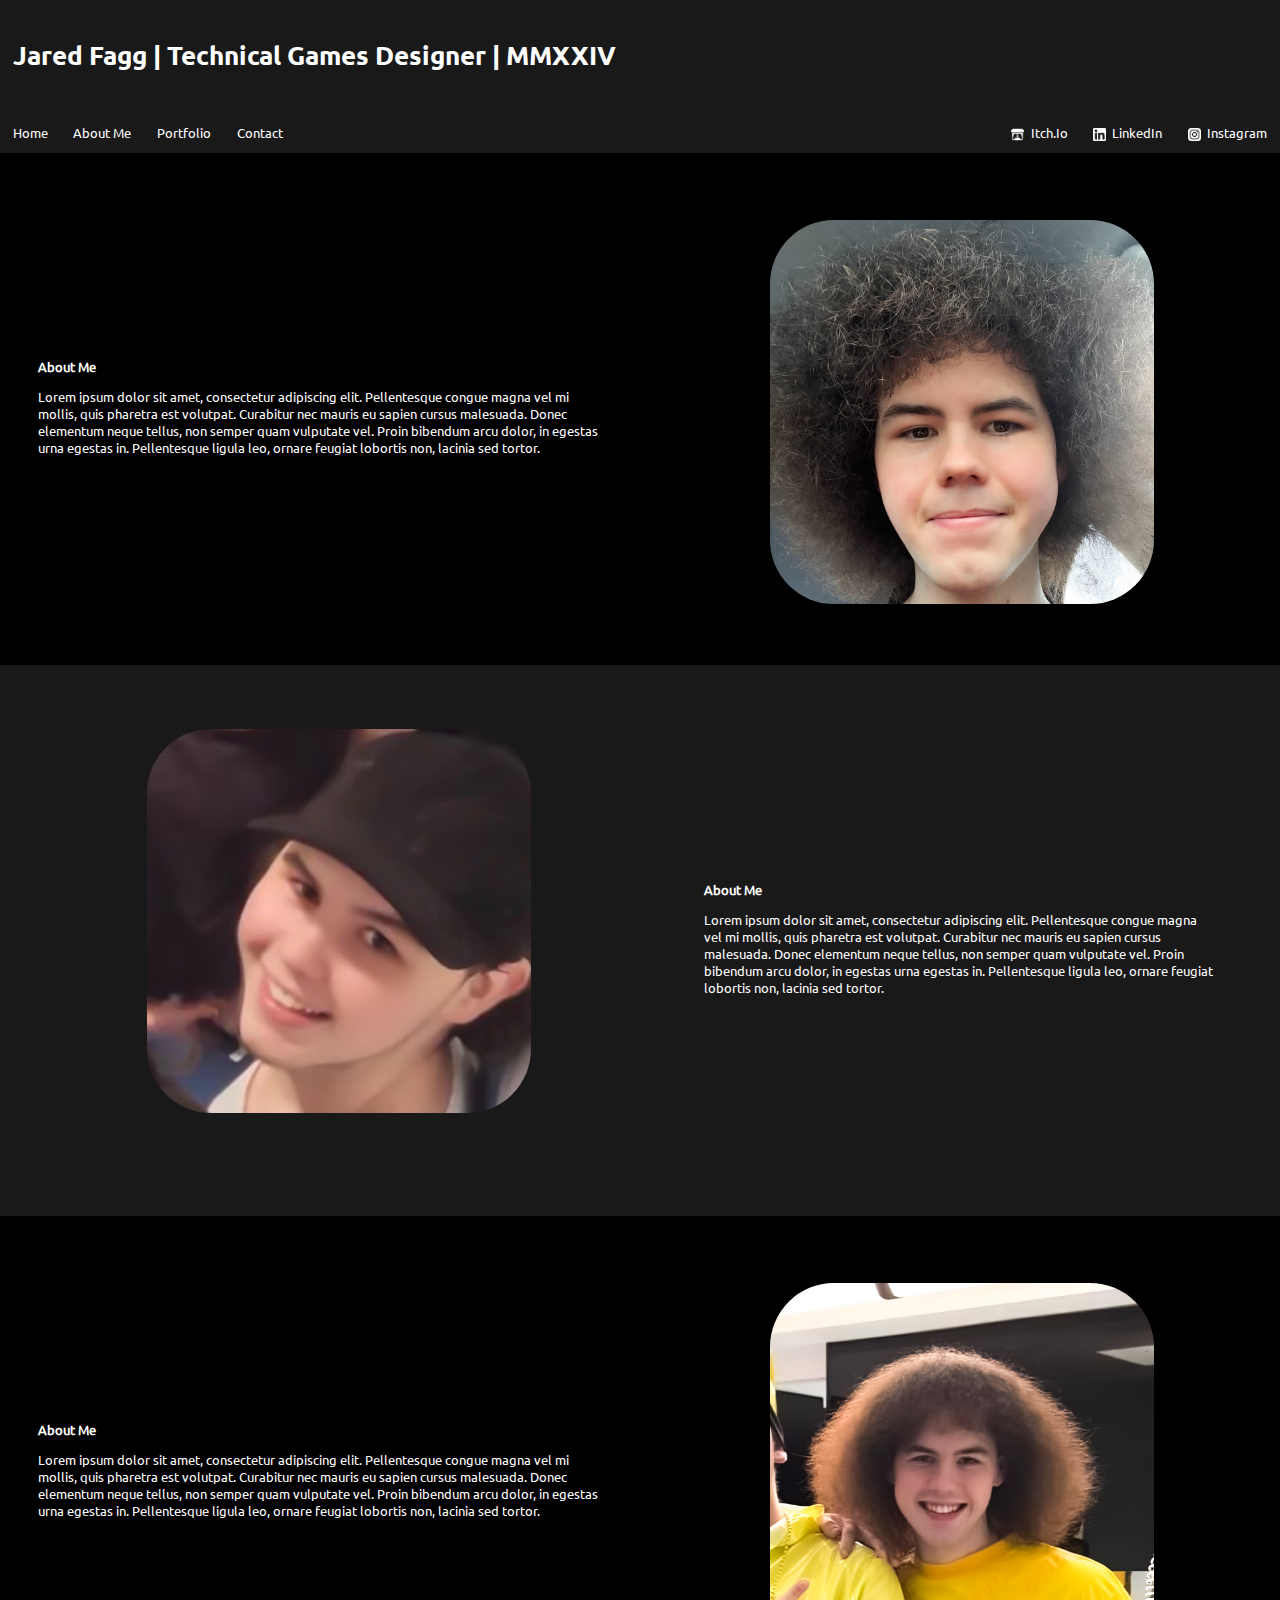
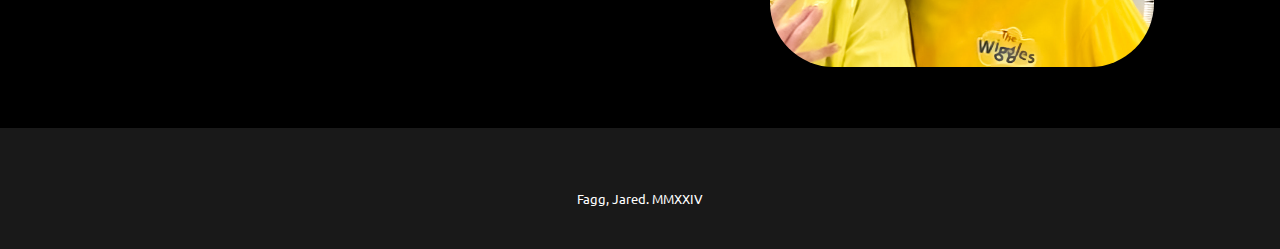
==== aboutme.html @ fb7e1360 "Added Content, Code - Reworked Structure" ====
<!DOCTYPE html>
<html lang="en">
    <head>
        <meta charset="UTF-8">
        <meta http-equiv="X-UA-Compatible" content="IE=edge">
        <meta name="viewport" content="width=device-width, initial scale=1.0">
        <link rel="stylesheet" tpye="text/css" href="css/root.css">
        <link rel="stylesheet" tpye="text/css" href="css/aboutme.css">
        <link rel="icon" type="image/x-icon" href="imgs/PortfolioHeadshot.png">
        <title>Jared Fagg - Technical Games Designer</title>
    </head>
    <body>
        <!-- Top Of Page Bars || Name Bar and Navigation Bar-->
        <div class="NameBar">
            <p class="NameText">Jared Fagg | Technical Games Designer | MMXXIV</p>
        </div>
        <div>
            <ul class="NavBar">
                <li class="NavItem"><a href="index.html">Home</a></li>
                <li class="NavItem"><a href="aboutme.html">About Me</a></li>
                <li class="NavItem"><a href="portfolio.html">Portfolio</a></li>
                <li class="NavItem"><a href="contactme.html">Contact</a></li>
                <li class="RightNavItem"><img class="RightNavImage" src="imgs/InstagramIcon.png"><a href="https://www.instagram.com/tamurasteam/">Instagram</a></li>
                <li class="RightNavItem"><img class="RightNavImage" src="imgs/LinkedInIcon.png"><a href="https://www.linkedin.com/in/jaredfagg/">LinkedIn</a></li>
                <li class="RightNavItem"><img class="RightNavImage" src="imgs/ItchIoIcon.png"><a href="https://tamurasteam.itch.io/">Itch.Io</a></li>
            </ul>
        </div>
        <!-- About Me Introduction-->
        <div class="LeftTextContentPanel">
            <div class="LeftTextLeftPanel">
                <div class="LeftTextLeftPanelContent">
                    <h1>About Me</h1>
                    <p>Lorem ipsum dolor sit amet, consectetur adipiscing elit. Pellentesque congue magna vel mi mollis, quis pharetra est volutpat. Curabitur nec mauris eu sapien cursus 
                        malesuada. Donec elementum neque tellus, non semper quam vulputate vel. Proin bibendum arcu dolor, in egestas urna egestas in. Pellentesque ligula leo, ornare feugiat 
                        lobortis non, lacinia sed tortor.</p>
                </div>
            </div>
            <div class="LeftTextRightPanel">
                <div class="LeftTextRightPanelContent">
                    <img class="SingleImage" src="imgs/headhots/Profile1.jpg">
                </div>
            </div>
         </div>
         <!-- Middle About Me Panel-->
         <div class="RightTextContentPanel">
            <div class="RightTextLeftPanel">
                <img class="SingleImage" src="imgs/headhots/Profile2.jpg">
                </div>
            </div>
            <div class="RightTextRightPanel">
                <div class="RightTextRightPanelContent">
                    <div class="RightTextLeftPanelContent">
                        <h1>About Me</h1>
                        <p>Lorem ipsum dolor sit amet, consectetur adipiscing elit. Pellentesque congue magna vel mi mollis, quis pharetra est volutpat. Curabitur nec mauris eu sapien cursus 
                            malesuada. Donec elementum neque tellus, non semper quam vulputate vel. Proin bibendum arcu dolor, in egestas urna egestas in. Pellentesque ligula leo, ornare feugiat 
                            lobortis non, lacinia sed tortor.</p>
                </div>
            </div>
         </div>
        <!-- Bottom About Me Panel -->
        <div class="LeftTextContentPanel">
            <div class="LeftTextLeftPanel">
                <div class="LeftTextLeftPanelContent">
                    <h1>About Me</h1>
                    <p>Lorem ipsum dolor sit amet, consectetur adipiscing elit. Pellentesque congue magna vel mi mollis, quis pharetra est volutpat. Curabitur nec mauris eu sapien cursus 
                        malesuada. Donec elementum neque tellus, non semper quam vulputate vel. Proin bibendum arcu dolor, in egestas urna egestas in. Pellentesque ligula leo, ornare feugiat 
                        lobortis non, lacinia sed tortor.</p>
                </div>
            </div>
            <div class="LeftTextRightPanel">
                <div class="LeftTextRightPanelContent">
                    <img class="SingleImage" src="imgs/headhots/Profile3.png">
                </div>
            </div>
         </div>
        <!-- Footer Section -->
        <div class="Footer">
            <p>&nbsp;</p>
            <p style="padding:1vw;">Fagg, Jared. MMXXIV</p>
            <p style="margin-bottom:0;">&nbsp;</p>
        </div>
    </body>
</html>
---- css/root.css ----
@font-face {
    font-family: Couture;
    src: url(fonts/couture.otf);
}

@font-face {
    font-family: UbuntuMedium;
    src: url(fonts/ububtumedium.ttf) format('truetype');;
}

@font-face {
    font-family: UbuntuLight;
    src: url(fonts/ubuntulight.ttf) format('truetype');;
}

@font-face {
    font-family: UbuntuBold;
    src: url(fonts/ubuntubold.ttf) format('truetype');;
}

html, body, head {
    margin: 0%;
    padding: 0%;
}

p, a, h1, div, td {
    font-family: UbuntuMedium;
    font-size: 1vw;
    text-decoration: none;
    color: white;
}

a:hover {
    transition: 0.3s;
    color:blue;
}
---- css/aboutme.css ----
.NameBar {
    background-color: rgb(25, 25, 25);
    color: white;
    padding: 1vw;
    top: 0;
    z-index: 5;
    margin:0%;

}

.NameText {
    font-family: UbuntuBold;
    font-size: 2vw;
}

.NavBar {
    list-style-type: none;
    margin: 0;
    padding: 0;
    overflow: hidden;
    background-color: rgb(25, 25, 25);
}

.NavItem {
    transition:0.3s;
    float: left;
    display: block;
    color: white;
    text-align: center;
    padding: 1vw;
    text-decoration: none;
}

.RightNavItem {
    transition:0.3s;
    float: right;
    display: block;
    color: white;
    text-align: center;
    padding: 1vw;
    text-decoration: none;
}

.RightNavImage {
    width: 1vw;
    vertical-align: middle;
    padding-right: 0.5vw;
    height:auto;
}

.RightNavItem:hover {
    transition:0.3s;
    background-color: black;
    cursor: pointer;
}

.NavItem:hover {
    transition:0.3s;
    background-color: black;
    cursor: pointer;
}

.LeftTextContentPanel {
    width: 100%;
    height: auto;
}

.LeftTextLeftPanel {
    width:50%;
    height: 40vw;
    margin-bottom:1.5vw;
    float: left;
    background-color: black;
    /* fix to centering content.... Idk how it works but it does... Sorry. (Also keeps it responsive so all is well!*/
    display: flex;
    justify-content: center;
    align-content: center;
    flex-direction: column;
}

.LeftTextLeftPanelContent {
    padding: 3vw;
    text-align: left;
}

.LeftTextRightPanel {
    width: 50%;
    height: 40vw;
    margin-bottom:1.5vw;
    float:right;
    background-color: black;
    text-align: center;
    vertical-align: middle;
}

.LeftTextRightPanelContent {
    padding: 2vw;
}

.LeftTextContentPanel {
    width: 100%;
    height: auto;
}

.RightTextLeftPanel {
    width:50%;
    height: 40vw;
    margin-bottom:1.5vw;
    float: left;
    background-color: rgb(25, 25, 25);

}

.RightTextLeftPanelContent {
    padding: 3vw;
    text-align: left;
}

.RightTextRightPanel {
    width: 50%;
    height: 40vw;
    margin-bottom:1.5vw;
    float:right;
    background-color: rgb(25, 25, 25);
    text-align: center;
    /* fix to centering content.... Idk how it works but it does... Sorry. (Also keeps it responsive so all is well!*/
    display: flex;
    justify-content: center;
    align-content: center;
    flex-direction: column;

}

.RightTextRightPanelContent {
    padding: 2vw;
}


.SingleImage {
    width: 30vw;
    border-radius: 5vw;
    float: right;
    /* automatic alignment is not recommended! but works so who cares */
    margin-top:7%;
    margin-right: 17%;
    height: auto;
}

.Footer {
    text-align: center;
    background-color: rgb(25, 25, 25);
    color: white;
    font-size: 1.2vw;
}
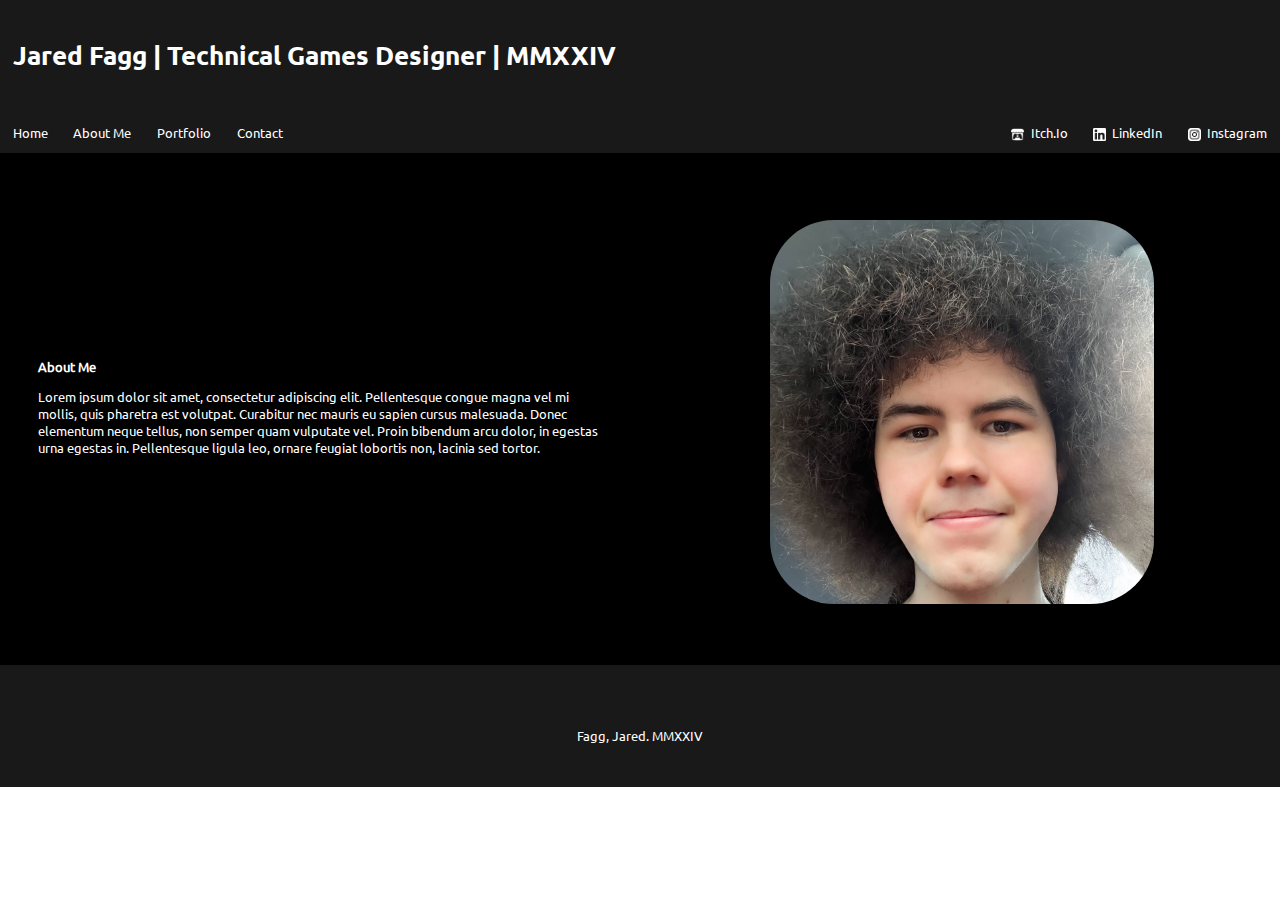
==== commit 58406128: "New About Page" ====
--- a/aboutme.html
+++ b/aboutme.html
@@ -6,10 +6,30 @@
         <meta name="viewport" content="width=device-width, initial scale=1.0">
         <link rel="stylesheet" tpye="text/css" href="css/root.css">
         <link rel="stylesheet" tpye="text/css" href="css/aboutme.css">
+        <link rel="stylesheet" tpye="text/css" href="css/contactme.css">
         <link rel="icon" type="image/x-icon" href="imgs/PortfolioHeadshot.png">
         <title>Jared Fagg - Technical Games Designer</title>
     </head>
     <body>
+        <script src="contactme.js"></script>
+        <!-- Contact Me Form || Displays over the top of the entire page-->
+        <div class="OverlayForm" id="Form">
+            <a class="closeForm" onclick="CloseForm()">&times;</a>
+            <div class="ContactMeForm">
+                <h1 class="ContactMeHeading">Contact Me!</h1>
+                <form>
+                    <label for="name">Name:</label><br><br>
+                    <input type="text" id="name" name="name"><br><br>
+                    <label for="email">Email Address:</label><br><br>
+                    <input type="text" id="email" name="email"><br><br>
+                    <label for="email">Message:</label><br><br>
+                    <textarea name="message" placeholder="Put your message here!" rows="4" cols="54"></textarea><br><br> 
+                    <input class="submitButton" type="submit" value="Submit">
+                  </form> 
+                </form>
+            </div>
+         </div>
+
         <!-- Top Of Page Bars || Name Bar and Navigation Bar-->
         <div class="NameBar">
             <p class="NameText">Jared Fagg | Technical Games Designer | MMXXIV</p>
@@ -19,7 +39,7 @@
                 <li class="NavItem"><a href="index.html">Home</a></li>
                 <li class="NavItem"><a href="aboutme.html">About Me</a></li>
                 <li class="NavItem"><a href="portfolio.html">Portfolio</a></li>
-                <li class="NavItem"><a href="contactme.html">Contact</a></li>
+                <li class="NavItem"><a onclick="OpenForm()">Contact</a></li>
                 <li class="RightNavItem"><img class="RightNavImage" src="imgs/InstagramIcon.png"><a href="https://www.instagram.com/tamurasteam/">Instagram</a></li>
                 <li class="RightNavItem"><img class="RightNavImage" src="imgs/LinkedInIcon.png"><a href="https://www.linkedin.com/in/jaredfagg/">LinkedIn</a></li>
                 <li class="RightNavItem"><img class="RightNavImage" src="imgs/ItchIoIcon.png"><a href="https://tamurasteam.itch.io/">Itch.Io</a></li>
@@ -41,41 +61,9 @@
                 </div>
             </div>
          </div>
-         <!-- Middle About Me Panel-->
-         <div class="RightTextContentPanel">
-            <div class="RightTextLeftPanel">
-                <img class="SingleImage" src="imgs/headhots/Profile2.jpg">
-                </div>
-            </div>
-            <div class="RightTextRightPanel">
-                <div class="RightTextRightPanelContent">
-                    <div class="RightTextLeftPanelContent">
-                        <h1>About Me</h1>
-                        <p>Lorem ipsum dolor sit amet, consectetur adipiscing elit. Pellentesque congue magna vel mi mollis, quis pharetra est volutpat. Curabitur nec mauris eu sapien cursus 
-                            malesuada. Donec elementum neque tellus, non semper quam vulputate vel. Proin bibendum arcu dolor, in egestas urna egestas in. Pellentesque ligula leo, ornare feugiat 
-                            lobortis non, lacinia sed tortor.</p>
-                </div>
-            </div>
-         </div>
-        <!-- Bottom About Me Panel -->
-        <div class="LeftTextContentPanel">
-            <div class="LeftTextLeftPanel">
-                <div class="LeftTextLeftPanelContent">
-                    <h1>About Me</h1>
-                    <p>Lorem ipsum dolor sit amet, consectetur adipiscing elit. Pellentesque congue magna vel mi mollis, quis pharetra est volutpat. Curabitur nec mauris eu sapien cursus 
-                        malesuada. Donec elementum neque tellus, non semper quam vulputate vel. Proin bibendum arcu dolor, in egestas urna egestas in. Pellentesque ligula leo, ornare feugiat 
-                        lobortis non, lacinia sed tortor.</p>
-                </div>
-            </div>
-            <div class="LeftTextRightPanel">
-                <div class="LeftTextRightPanelContent">
-                    <img class="SingleImage" src="imgs/headhots/Profile3.png">
-                </div>
-            </div>
-         </div>
         <!-- Footer Section -->
         <div class="Footer">
-            <p>&nbsp;</p>
+            <p style="margin-top:0%;">&nbsp;</p>
             <p style="padding:1vw;">Fagg, Jared. MMXXIV</p>
             <p style="margin-bottom:0;">&nbsp;</p>
         </div>
--- a/css/contactme.css
+++ b/css/contactme.css
@@ -0,0 +1,55 @@
+.OverlayForm {
+    position: fixed;
+    width: 100%;
+    height: 100%;
+    display: none;
+    background-image: linear-gradient(to right, black , rgb(25,25,25));
+    z-index: 1000;
+}
+
+.ContactMeForm {
+    text-align: left;
+    width:40%;
+    padding:3vw;
+    background-color: black;
+    position: absolute;
+    top: 50%;
+    left: 50%;
+    -ms-transform: translate(-50%, -50%);
+    transform: translate(-50%, -50%);
+}
+
+.closeForm {
+    position: absolute;
+    top: 20px;
+    right: 45px;
+    font-size: 60px;
+    cursor:pointer;
+}
+
+.ContactMeHeading {
+    font-family: UbuntuBold;
+    font-size: 2vw;
+}
+
+textarea {
+    resize: none;
+    width:100%;
+    height:8vw;
+    font-family: UbuntuMedium;
+    font-size: 1vw;
+}
+
+.submitButton {
+    text-decoration: none;
+    border: none;
+    cursor:pointer;
+    width:8vw;
+    height:3vw;
+}
+
+input, label {
+    font-family: UbuntuMedium;
+    width:50%;
+    font-size: 1vw;
+}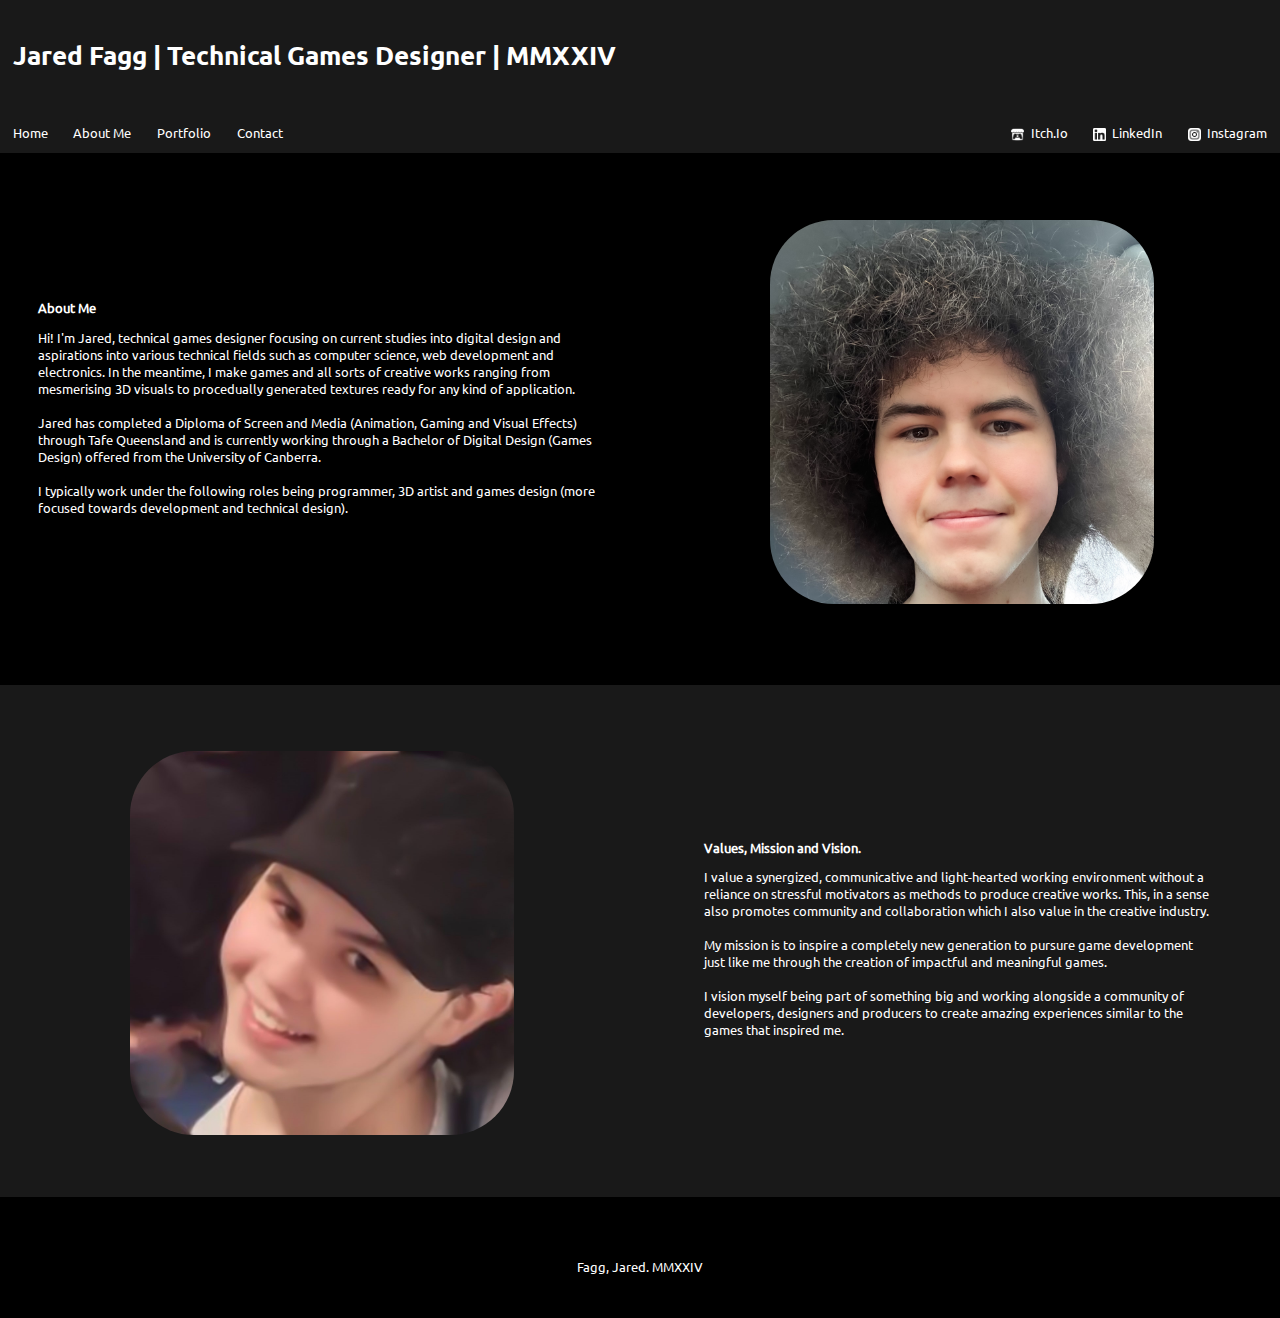
==== commit 5141feab: "More Portfolio Content" ====
--- a/aboutme.html
+++ b/aboutme.html
@@ -7,7 +7,7 @@
         <link rel="stylesheet" tpye="text/css" href="css/root.css">
         <link rel="stylesheet" tpye="text/css" href="css/aboutme.css">
         <link rel="stylesheet" tpye="text/css" href="css/contactme.css">
-        <link rel="icon" type="image/x-icon" href="imgs/PortfolioHeadshot.png">
+        <link rel="icon" type="image/x-icon" href="imgs/headhots/PortfolioHeadshot.png">
         <title>Jared Fagg - Technical Games Designer</title>
     </head>
     <body>
@@ -50,14 +50,58 @@
             <div class="LeftTextLeftPanel">
                 <div class="LeftTextLeftPanelContent">
                     <h1>About Me</h1>
-                    <p>Lorem ipsum dolor sit amet, consectetur adipiscing elit. Pellentesque congue magna vel mi mollis, quis pharetra est volutpat. Curabitur nec mauris eu sapien cursus 
-                        malesuada. Donec elementum neque tellus, non semper quam vulputate vel. Proin bibendum arcu dolor, in egestas urna egestas in. Pellentesque ligula leo, ornare feugiat 
-                        lobortis non, lacinia sed tortor.</p>
+                    <p>Hi! I'm Jared, technical games designer focusing 
+                        on current studies into digital design and 
+                        aspirations into various technical fields such 
+                        as computer science, web development and 
+                        electronics. In the meantime, I make games 
+                        and all sorts of creative works ranging from 
+                        mesmerising 3D visuals to procedually generated 
+                        textures ready for any kind of application.<br><br>
+
+                        Jared has completed a Diploma of Screen and Media 
+                        (Animation, Gaming and Visual Effects) through 
+                        Tafe Queensland and is currently working through 
+                        a Bachelor of Digital Design (Games Design) offered 
+                        from the University of Canberra.<br><br>
+                    
+                        I typically work under the following roles being programmer,
+                        3D artist and games design (more focused towards development and
+                        technical design).
+                    </p>
                 </div>
             </div>
             <div class="LeftTextRightPanel">
                 <div class="LeftTextRightPanelContent">
                     <img class="SingleImage" src="imgs/headhots/Profile1.jpg">
+                </div>
+            </div>
+         </div>
+         <!-- Right Side Panel -->
+         <div class="RightTextContentPanel">
+            <div class="RightTextLeftPanel">
+                <div class="LeftTextRightPanelContent">
+                    <img class="SingleImage" src="imgs/headhots/Profile2.jpg">
+                </div>
+            </div>
+            </div>
+            <div class="RightTextRightPanel">
+                <div class="RightTextRightPanelContent">
+                    <div class="RightTextLeftPanelContent">
+                        <h1>Values, Mission and Vision.</h1>
+                        <p>I value a synergized, communicative and light-hearted working 
+                            environment without a reliance on stressful motivators as methods 
+                            to produce creative works. This, in a sense also promotes community 
+                            and collaboration which I also value in the creative industry.<br><br>
+
+                            My mission is to inspire a completely new generation to pursure game 
+                            development just like me through the creation of impactful and meaningful 
+                            games.<br><br>
+                            
+                            I vision myself being part of something big and working alongside 
+                            a community of developers, designers and producers to create amazing 
+                            experiences similar to the games that inspired me.
+                            </p>
                 </div>
             </div>
          </div>
--- a/css/aboutme.css
+++ b/css/aboutme.css
@@ -1,3 +1,7 @@
+html, body {
+    background-color: black;
+}
+
 .NameBar {
     background-color: rgb(25, 25, 25);
     color: white;
@@ -148,7 +152,7 @@
 
 .Footer {
     text-align: center;
-    background-color: rgb(25, 25, 25);
+    background-color: black;
     color: white;
     font-size: 1.2vw;
 }